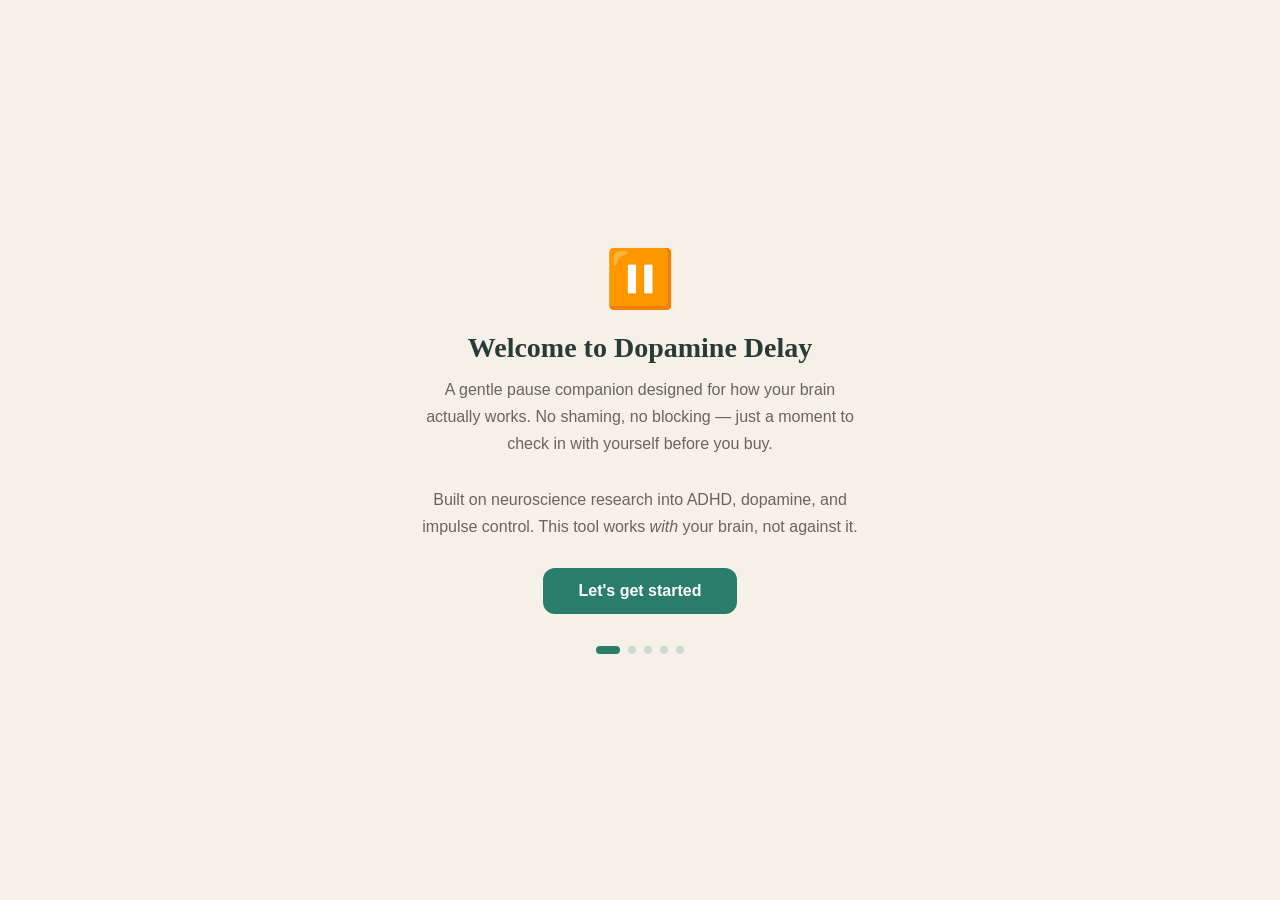
==== onboarding.html @ a77735d0 "Build Dopamine Delay Chrome extension — complete Phase 1 ADHD impulse-spending pause companion groun" ====
<!DOCTYPE html>
<html lang="en">
<head>
  <meta charset="UTF-8">
  <meta name="viewport" content="width=device-width, initial-scale=1.0">
  <title>Welcome to Dopamine Delay</title>
  <style>
    * {
      margin: 0;
      padding: 0;
      box-sizing: border-box;
    }

    body {
      font-family: -apple-system, BlinkMacSystemFont, 'Segoe UI', Roboto, Helvetica, Arial, sans-serif;
      background: #F5F0E8;
      color: #2A3A35;
      min-height: 100vh;
      display: flex;
      align-items: center;
      justify-content: center;
    }

    .ob-container {
      max-width: 520px;
      width: 90%;
      padding: 40px;
    }

    .ob-screen {
      display: none;
      text-align: center;
      animation: ob-fade-in 0.4s ease-out;
    }

    .ob-screen.active {
      display: block;
    }

    @keyframes ob-fade-in {
      from { opacity: 0; transform: translateY(16px); }
      to { opacity: 1; transform: translateY(0); }
    }

    .ob-icon {
      font-size: 56px;
      margin-bottom: 20px;
      display: block;
    }

    .ob-heading {
      font-family: Georgia, 'Times New Roman', serif;
      font-size: 28px;
      font-weight: 700;
      color: #2A3A35;
      margin-bottom: 12px;
    }

    .ob-text {
      font-size: 16px;
      color: #6B6459;
      line-height: 1.7;
      margin-bottom: 28px;
    }

    .ob-steps {
      display: flex;
      gap: 20px;
      margin: 28px 0;
      text-align: center;
    }

    .ob-step {
      flex: 1;
      background: rgba(255, 255, 255, 0.7);
      border: 1px solid rgba(42, 125, 107, 0.12);
      border-radius: 14px;
      padding: 20px 14px;
    }

    .ob-step-icon {
      font-size: 32px;
      display: block;
      margin-bottom: 8px;
    }

    .ob-step-label {
      font-size: 13px;
      font-weight: 600;
      color: #2A7D6B;
      display: block;
      margin-bottom: 4px;
    }

    .ob-step-desc {
      font-size: 11px;
      color: #8B8578;
    }

    /* Profile options */
    .ob-options {
      display: flex;
      flex-direction: column;
      gap: 10px;
      margin: 20px 0;
    }

    .ob-option {
      display: flex;
      align-items: center;
      gap: 14px;
      padding: 16px 20px;
      background: rgba(255, 255, 255, 0.7);
      border: 2px solid rgba(42, 125, 107, 0.15);
      border-radius: 14px;
      cursor: pointer;
      transition: all 0.2s;
      text-align: left;
      font-family: inherit;
      font-size: 14px;
      color: #2A3A35;
      width: 100%;
    }

    .ob-option:hover {
      border-color: #2A7D6B;
      background: rgba(42, 125, 107, 0.06);
    }

    .ob-option.selected {
      border-color: #2A7D6B;
      background: rgba(42, 125, 107, 0.1);
    }

    .ob-option-icon {
      font-size: 24px;
      flex-shrink: 0;
    }

    /* Buttons */
    .ob-btn {
      display: inline-block;
      padding: 14px 36px;
      background: #2A7D6B;
      color: #fff;
      border: none;
      border-radius: 12px;
      font-size: 16px;
      font-weight: 700;
      cursor: pointer;
      transition: all 0.2s;
      font-family: inherit;
    }

    .ob-btn:hover {
      background: #236B5C;
      transform: translateY(-1px);
    }

    .ob-btn:disabled {
      background: #B0C4BD;
      cursor: not-allowed;
      transform: none;
    }

    .ob-btn-secondary {
      background: none;
      color: #8B8578;
      font-size: 13px;
      border: none;
      cursor: pointer;
      padding: 8px;
      margin-top: 8px;
      font-family: inherit;
    }

    .ob-btn-secondary:hover {
      color: #2A7D6B;
    }

    /* Progress dots */
    .ob-progress {
      display: flex;
      justify-content: center;
      gap: 8px;
      margin-top: 32px;
    }

    .ob-dot {
      width: 8px;
      height: 8px;
      border-radius: 50%;
      background: rgba(42, 125, 107, 0.2);
      transition: all 0.3s;
    }

    .ob-dot.active {
      background: #2A7D6B;
      width: 24px;
      border-radius: 4px;
    }

    /* Points celebration */
    .ob-points {
      display: inline-block;
      background: #C9921A;
      color: #fff;
      padding: 8px 20px;
      border-radius: 20px;
      font-size: 18px;
      font-weight: 700;
      margin: 16px 0;
    }
  </style>
</head>
<body>
  <div class="ob-container">
    <!-- Screen 1: Welcome -->
    <div class="ob-screen active" id="screen-1">
      <span class="ob-icon">⏸️</span>
      <h1 class="ob-heading">Welcome to Dopamine Delay</h1>
      <p class="ob-text">
        A gentle pause companion designed for how your brain actually works.
        No shaming, no blocking — just a moment to check in with yourself
        before you buy.
      </p>
      <p class="ob-text">
        Built on neuroscience research into ADHD, dopamine, and impulse control.
        This tool works <em>with</em> your brain, not against it.
      </p>
      <button class="ob-btn" id="btn-next-1">Let's get started</button>
    </div>

    <!-- Screen 2: How it works -->
    <div class="ob-screen" id="screen-2">
      <h1 class="ob-heading">How it works</h1>
      <p class="ob-text">Three simple steps. You stay in control the whole time.</p>
      <div class="ob-steps">
        <div class="ob-step">
          <span class="ob-step-icon">🛒</span>
          <span class="ob-step-label">Detect</span>
          <span class="ob-step-desc">Checkout page noticed</span>
        </div>
        <div class="ob-step">
          <span class="ob-step-icon">⏸️</span>
          <span class="ob-step-label">Pause</span>
          <span class="ob-step-desc">Quick check-in with yourself</span>
        </div>
        <div class="ob-step">
          <span class="ob-step-icon">🔄</span>
          <span class="ob-step-label">Redirect</span>
          <span class="ob-step-desc">Or save for later</span>
        </div>
      </div>
      <button class="ob-btn" id="btn-next-2">Next</button>
    </div>

    <!-- Screen 3: Quick question / profile -->
    <div class="ob-screen" id="screen-3">
      <h1 class="ob-heading">Quick question</h1>
      <p class="ob-text">Which best describes you? This helps us show the most helpful alternatives.</p>
      <div class="ob-options">
        <button class="ob-option" data-profile="impulsive">
          <span class="ob-option-icon">⚡</span>
          <span>I spend impulsively in the moment</span>
        </button>
        <button class="ob-option" data-profile="stressed">
          <span class="ob-option-icon">😮‍💨</span>
          <span>I spend when I'm stressed or bored</span>
        </button>
        <button class="ob-option" data-profile="tracker">
          <span class="ob-option-icon">🤷</span>
          <span>I lose track of what I've bought</span>
        </button>
      </div>
      <button class="ob-btn" id="btn-next-3" disabled>Next</button>
      <br>
      <button class="ob-btn-secondary" id="btn-skip-3">Skip this step</button>
    </div>

    <!-- Screen 4: Permissions -->
    <div class="ob-screen" id="screen-4">
      <span class="ob-icon">🔒</span>
      <h1 class="ob-heading">Your data stays with you</h1>
      <p class="ob-text">
        Dopamine Delay stores everything locally on your device using Chrome's
        built-in storage. No accounts, no servers, no data leaves your browser.
      </p>
      <p class="ob-text">
        We need Chrome storage permission to remember your saved items,
        points, and preferences.
      </p>
      <button class="ob-btn" id="btn-next-4">Sounds good</button>
    </div>

    <!-- Screen 5: You're ready -->
    <div class="ob-screen" id="screen-5">
      <span class="ob-icon">🎉</span>
      <h1 class="ob-heading">You're ready!</h1>
      <p class="ob-text">Here's a head start on your journey:</p>
      <div class="ob-points">+50 Welcome Points</div>
      <p class="ob-text">
        Next time you visit a checkout page, Dopamine Delay will gently
        check in. You're always in control — it's your choice every time.
      </p>
      <button class="ob-btn" id="btn-finish">Start browsing</button>
    </div>

    <!-- Progress dots -->
    <div class="ob-progress">
      <div class="ob-dot active" data-screen="1"></div>
      <div class="ob-dot" data-screen="2"></div>
      <div class="ob-dot" data-screen="3"></div>
      <div class="ob-dot" data-screen="4"></div>
      <div class="ob-dot" data-screen="5"></div>
    </div>
  </div>

  <script src="lib/storage.js"></script>
  <script src="onboarding.js"></script>
</body>
</html>
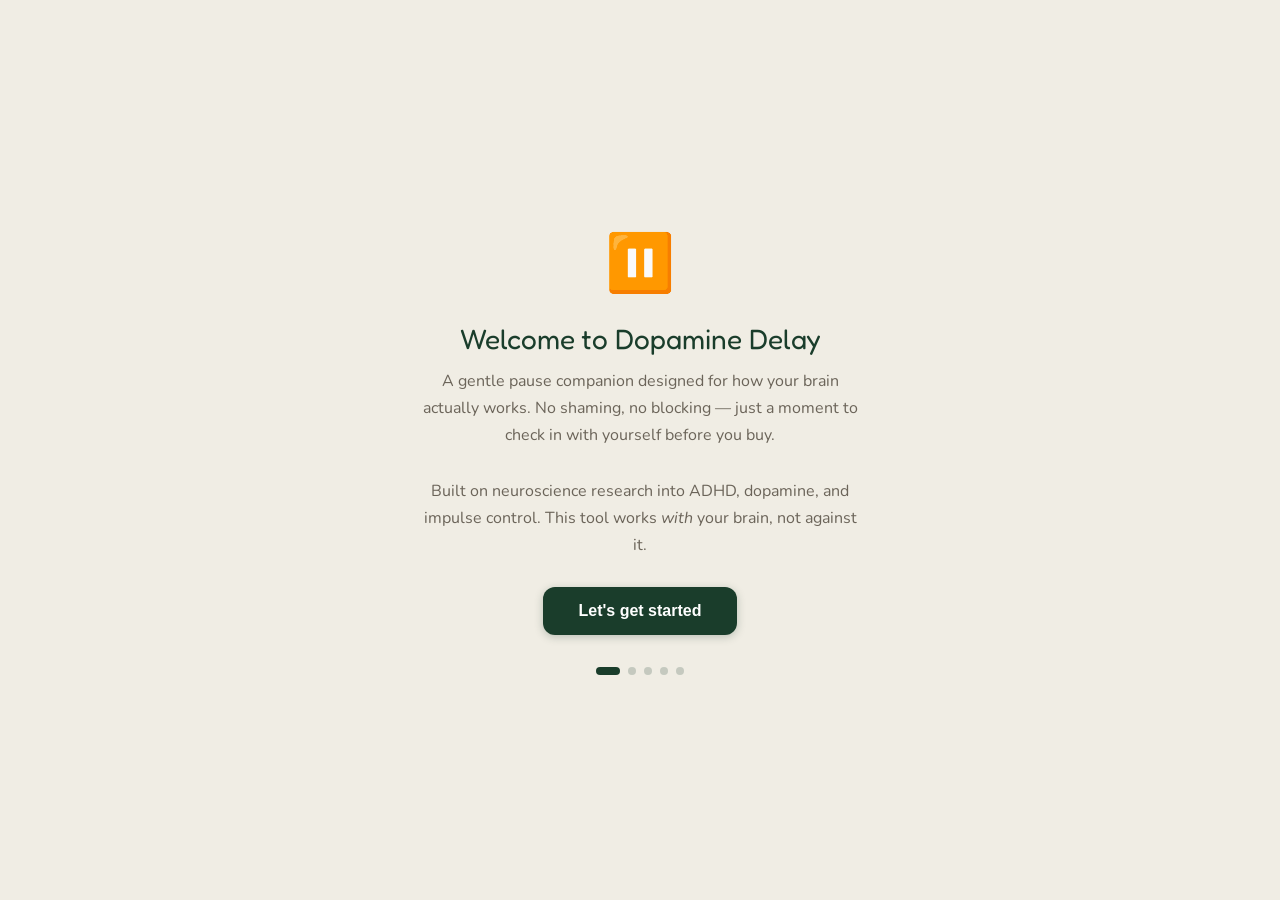
==== commit 8246ae04: "sprint 1 extension visual redesign complete Co-Authored-By: Claude Opus 4.6 (1M context) <noreply@an" ====
--- a/onboarding.html
+++ b/onboarding.html
@@ -4,6 +4,9 @@
   <meta charset="UTF-8">
   <meta name="viewport" content="width=device-width, initial-scale=1.0">
   <title>Welcome to Dopamine Delay</title>
+  <link rel="preconnect" href="https://fonts.googleapis.com">
+  <link rel="preconnect" href="https://fonts.gstatic.com" crossorigin>
+  <link href="https://fonts.googleapis.com/css2?family=Fredoka+One&family=Nunito:wght@400;600;700;800&display=swap" rel="stylesheet">
   <style>
     * {
       margin: 0;
@@ -12,8 +15,8 @@
     }
 
     body {
-      font-family: -apple-system, BlinkMacSystemFont, 'Segoe UI', Roboto, Helvetica, Arial, sans-serif;
-      background: #F5F0E8;
+      font-family: 'Nunito', -apple-system, BlinkMacSystemFont, 'Segoe UI', Roboto, Helvetica, Arial, sans-serif;
+      background: #f0ede4;
       color: #2A3A35;
       min-height: 100vh;
       display: flex;
@@ -49,10 +52,10 @@
     }
 
     .ob-heading {
-      font-family: Georgia, 'Times New Roman', serif;
+      font-family: 'Fredoka One', cursive;
       font-size: 28px;
-      font-weight: 700;
-      color: #2A3A35;
+      font-weight: 400;
+      color: #1a3d2b;
       margin-bottom: 12px;
     }
 
@@ -72,10 +75,11 @@
 
     .ob-step {
       flex: 1;
-      background: rgba(255, 255, 255, 0.7);
-      border: 1px solid rgba(42, 125, 107, 0.12);
-      border-radius: 14px;
+      background: #fff;
+      border: 1px solid rgba(26, 61, 43, 0.08);
+      border-radius: 20px;
       padding: 20px 14px;
+      box-shadow: 0 4px 16px rgba(26, 61, 43, 0.12);
     }
 
     .ob-step-icon {
@@ -86,8 +90,8 @@
 
     .ob-step-label {
       font-size: 13px;
-      font-weight: 600;
-      color: #2A7D6B;
+      font-weight: 700;
+      color: #1a3d2b;
       display: block;
       margin-bottom: 4px;
     }
@@ -110,26 +114,27 @@
       align-items: center;
       gap: 14px;
       padding: 16px 20px;
-      background: rgba(255, 255, 255, 0.7);
-      border: 2px solid rgba(42, 125, 107, 0.15);
-      border-radius: 14px;
+      background: #fff;
+      border: 2px solid rgba(26, 61, 43, 0.12);
+      border-radius: 20px;
       cursor: pointer;
       transition: all 0.2s;
       text-align: left;
-      font-family: inherit;
+      font-family: 'Nunito', inherit;
       font-size: 14px;
       color: #2A3A35;
       width: 100%;
+      box-shadow: 0 4px 16px rgba(26, 61, 43, 0.12);
     }
 
     .ob-option:hover {
-      border-color: #2A7D6B;
-      background: rgba(42, 125, 107, 0.06);
+      border-color: #1a3d2b;
+      background: rgba(26, 61, 43, 0.04);
     }
 
     .ob-option.selected {
-      border-color: #2A7D6B;
-      background: rgba(42, 125, 107, 0.1);
+      border-color: #1a3d2b;
+      background: rgba(26, 61, 43, 0.08);
     }
 
     .ob-option-icon {
@@ -141,7 +146,8 @@
     .ob-btn {
       display: inline-block;
       padding: 14px 36px;
-      background: #2A7D6B;
+      min-height: 48px;
+      background: #1a3d2b;
       color: #fff;
       border: none;
       border-radius: 12px;
@@ -149,18 +155,21 @@
       font-weight: 700;
       cursor: pointer;
       transition: all 0.2s;
-      font-family: inherit;
+      font-family: 'Nunito', inherit;
+      box-shadow: 0 2px 8px rgba(26, 61, 43, 0.25);
     }
 
     .ob-btn:hover {
-      background: #236B5C;
+      background: #153324;
       transform: translateY(-1px);
+      box-shadow: 0 4px 12px rgba(26, 61, 43, 0.3);
     }
 
     .ob-btn:disabled {
       background: #B0C4BD;
       cursor: not-allowed;
       transform: none;
+      box-shadow: none;
     }
 
     .ob-btn-secondary {
@@ -171,11 +180,11 @@
       cursor: pointer;
       padding: 8px;
       margin-top: 8px;
-      font-family: inherit;
+      font-family: 'Nunito', inherit;
     }
 
     .ob-btn-secondary:hover {
-      color: #2A7D6B;
+      color: #1a3d2b;
     }
 
     /* Progress dots */
@@ -190,12 +199,12 @@
       width: 8px;
       height: 8px;
       border-radius: 50%;
-      background: rgba(42, 125, 107, 0.2);
+      background: rgba(26, 61, 43, 0.2);
       transition: all 0.3s;
     }
 
     .ob-dot.active {
-      background: #2A7D6B;
+      background: #1a3d2b;
       width: 24px;
       border-radius: 4px;
     }
@@ -203,13 +212,15 @@
     /* Points celebration */
     .ob-points {
       display: inline-block;
-      background: #C9921A;
-      color: #fff;
+      background: #f4c430;
+      color: #1a3d2b;
       padding: 8px 20px;
       border-radius: 20px;
+      font-family: 'Fredoka One', cursive;
       font-size: 18px;
-      font-weight: 700;
+      font-weight: 400;
       margin: 16px 0;
+      box-shadow: 0 4px 16px rgba(244, 196, 48, 0.3);
     }
   </style>
 </head>
